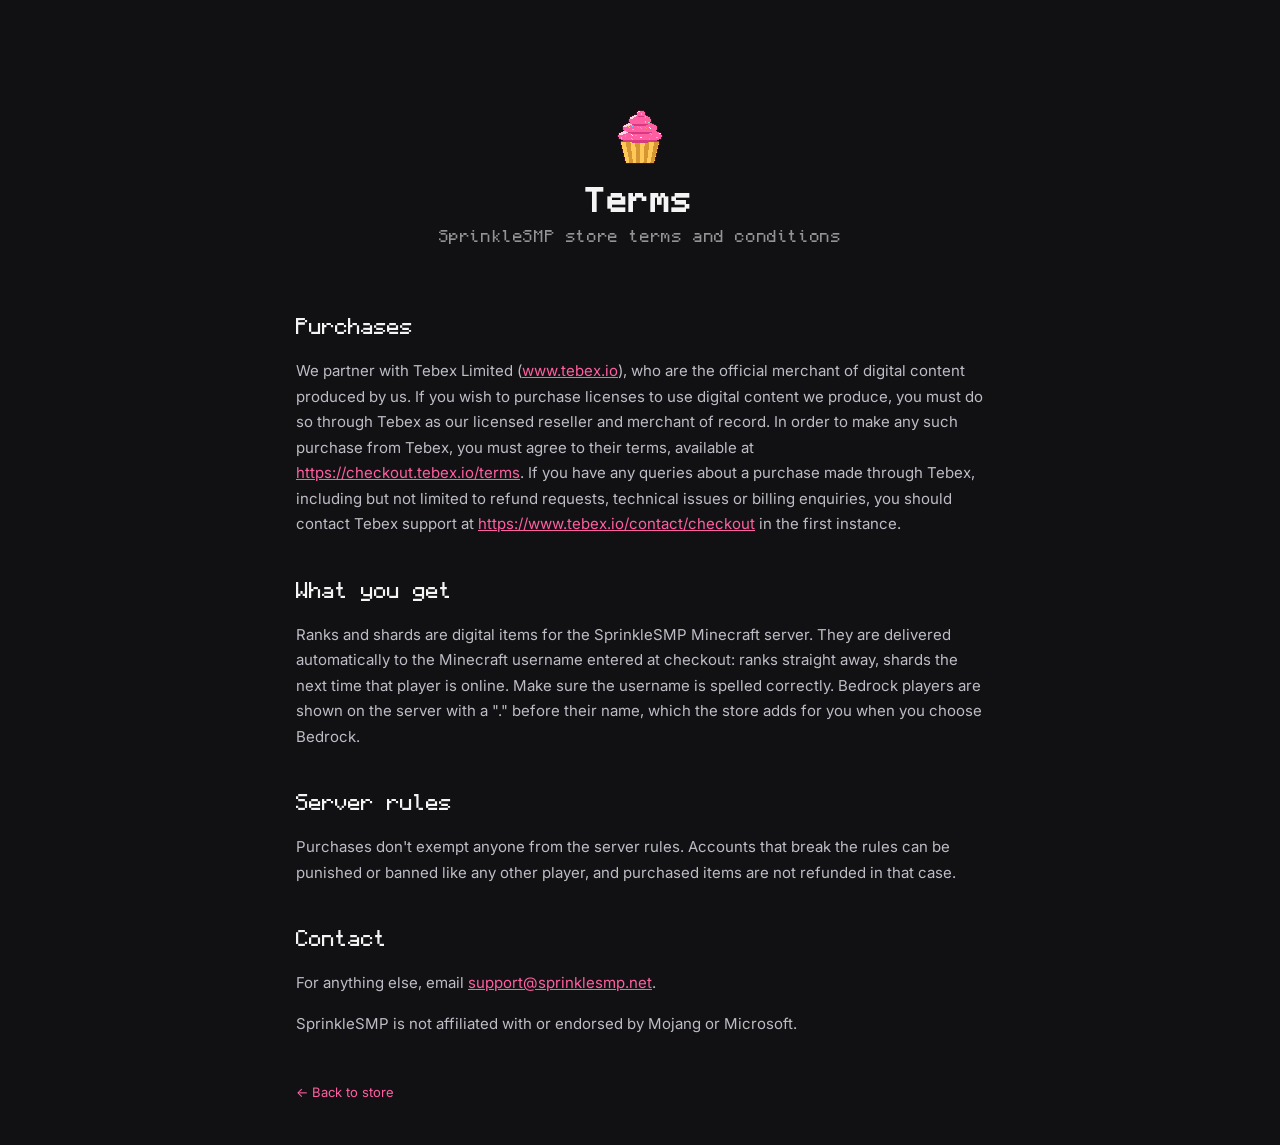
==== terms.html @ a9b3b28e "Add files via upload" ====
<!doctype html>
<html lang="en">
<head>
  <meta charset="utf-8">
  <meta name="viewport" content="width=device-width, initial-scale=1">
  <title>SprinkleSMP | Terms</title>
  <link rel="icon" type="image/png" href="logo.png">
  <link href="https://fonts.googleapis.com/css2?family=Inter:wght@400;600;700&display=swap" rel="stylesheet">
  <link rel="stylesheet" href="style.css">
  <style>
    .terms { max-width: 720px; margin: 0 auto; padding: 0 16px 40px; color: var(--muted); line-height: 1.7; font-size: 15px; }
    .terms h2 { font-family: var(--pixel); font-weight: 400; color: var(--text); font-size: 20px; margin: 36px 0 10px; }
    .terms a { color: var(--pink); }
    .back { display: inline-block; margin-top: 30px; color: var(--muted); text-decoration: none; font-size: 13px; }
    .back:hover { color: var(--text); }
  </style>
</head>
<body>
  <main class="wrap">
    <header class="hero" style="padding-bottom:20px">
      <a href="./"><img class="hero__logo" src="logo.png" alt="SprinkleSMP" width="64" height="64"></a>
      <h1 class="hero__title">Terms</h1>
      <p class="hero__sub">SprinkleSMP store terms and conditions</p>
    </header>

    <article class="terms">
      <h2>Purchases</h2>
      <p>We partner with Tebex Limited (<a href="https://www.tebex.io" target="_blank" rel="noopener">www.tebex.io</a>), who are the official merchant of digital content produced by us. If you wish to purchase licenses to use digital content we produce, you must do so through Tebex as our licensed reseller and merchant of record. In order to make any such purchase from Tebex, you must agree to their terms, available at <a href="https://checkout.tebex.io/terms" target="_blank" rel="noopener">https://checkout.tebex.io/terms</a>. If you have any queries about a purchase made through Tebex, including but not limited to refund requests, technical issues or billing enquiries, you should contact Tebex support at <a href="https://www.tebex.io/contact/checkout" target="_blank" rel="noopener">https://www.tebex.io/contact/checkout</a> in the first instance.</p>

      <h2>What you get</h2>
      <p>Ranks and shards are digital items for the SprinkleSMP Minecraft server. They are delivered automatically to the Minecraft username entered at checkout: ranks straight away, shards the next time that player is online. Make sure the username is spelled correctly. Bedrock players are shown on the server with a "." before their name, which the store adds for you when you choose Bedrock.</p>

      <h2>Server rules</h2>
      <p>Purchases don't exempt anyone from the server rules. Accounts that break the rules can be punished or banned like any other player, and purchased items are not refunded in that case.</p>

      <h2>Contact</h2>
      <p>For anything else, email <a href="mailto:support@sprinklesmp.net">support@sprinklesmp.net</a>.</p>

      <p>SprinkleSMP is not affiliated with or endorsed by Mojang or Microsoft.</p>
      <a class="back" href="./">&larr; Back to store</a>
    </article>
  </main>
</body>
</html>
---- style.css ----
/* Monocraft by Idrees Hassan, SIL Open Font License 1.1 (https://github.com/IdreesInc/Monocraft) */
@font-face { font-family: "Monocraft"; src: url("Monocraft.otf") format("opentype"); font-weight: 400; font-display: swap; }
@font-face { font-family: "Monocraft"; src: url("Monocraft-Bold.otf") format("opentype"); font-weight: 700; font-display: swap; }

:root {
  --bg: #111113;
  --card: #1b1b1d;
  --card-line: #303033;
  --row-line: #29292d;
  --text: #f5f5f6;
  --muted: #bdbdc6;
  --tag: #a4a4ab;
  --pink: #ff5fa2;
  --pink-btn-bg: #2a2026;
  --pink-btn-line: #4d2f3d;
  --purple: #c25cff;
  --pixel: "Monocraft", monospace;
  --sans: "Inter", system-ui, -apple-system, "Segoe UI", sans-serif;
}

* { box-sizing: border-box; }
[hidden] { display: none !important; }
html, body { margin: 0; }
body {
  background: var(--bg);
  color: var(--text);
  font-family: var(--sans);
  font-size: 14px;
  -webkit-font-smoothing: antialiased;
}
button { font: inherit; color: inherit; cursor: pointer; }
img { image-rendering: pixelated; }

.wrap { max-width: 1072px; margin: 0 auto; padding: 0 16px; }

/* ---------- header ---------- */
.hero { text-align: center; padding: 104px 0 72px; }
.hero__logo { display: block; margin: 0 auto; width: 64px; height: 64px; }
.hero__title {
  font-family: var(--pixel); font-weight: 700; font-size: 30px; line-height: 39px;
  letter-spacing: 1.5px; margin: 12px 0 10px; color: #f4f4f5;
}
.hero__sub { font-family: var(--pixel); font-size: 15px; letter-spacing: .6px; color: rgba(255, 255, 255, .55); margin: 0 0 8px; }
.hero__ip {
  display: inline-flex; align-items: center; gap: 6px; background: none; border: 0; padding: 2px 4px;
  font-family: var(--pixel); font-size: 16px; color: rgba(255, 95, 162, .45); transition: color .15s;
}
.hero__ip:hover { color: var(--pink); }
.hero__ip.copied span::after { content: "  copied!"; color: #3bea6b; }

/* ---------- sections ---------- */
.section__head { display: flex; align-items: center; justify-content: space-between; margin: 0 0 20px; }
.section__head h2 { font-family: var(--pixel); font-weight: 400; font-size: 18px; line-height: 27px; margin: 0; color: #f5f5f5; }
.section__head span { font-size: 13px; line-height: 19.5px; color: var(--tag); }
.divider { border: 0; border-top: 1px solid #232326; margin: 46px 0 40px; }

.grid { display: grid; grid-template-columns: repeat(3, 1fr); gap: 18px; }
@media (max-width: 760px) { .grid { grid-template-columns: 1fr; } .section__head span { display: none; } .hero { padding: 56px 0 44px; } }

.card {
  background: var(--card); border: 1px solid var(--card-line); border-radius: 16px; padding: 26px;
  transition: border-color .25s, box-shadow .25s;
}

/* ---------- rank cards ---------- */
.rank:hover { border-color: rgba(255, 95, 162, .4); }
.rank__name { font-family: var(--pixel); font-weight: 400; font-size: 27px; line-height: 35px; letter-spacing: -.3px; margin: 0 0 34px; }
.rank__stats { list-style: none; margin: 0 0 38px; padding: 0; }
.rank__stats li {
  display: flex; justify-content: space-between; align-items: center; line-height: 21px;
  padding: 0 0 15px; margin: 0 0 15px; border-bottom: 1px solid var(--row-line); color: var(--muted);
}
.rank__stats li:last-child { border-bottom: 0; padding: 0; margin: 0; }
.rank__stats b { color: #fff; font-weight: 700; font-size: 14px; }

.price {
  display: flex; align-items: baseline; justify-content: center; gap: 7px; width: 100%; height: 54px; align-content: center;
  background: var(--pink-btn-bg); border: 1px solid var(--pink-btn-line); border-radius: 12px; padding: 0 8px;
  transition: background-color .15s, border-color .15s;
}
.rank .price { align-items: center; }
.price:hover { background: #36242e; border-color: var(--pink); }
.price__amt { font-family: var(--pixel); font-size: 22px; line-height: 27.5px; color: var(--pink); }
.price__cur { font-family: var(--pixel); font-size: 14px; line-height: 21px; color: var(--pink); }
.price__per { font-family: var(--pixel); font-weight: 700; font-size: 14px; line-height: 21px; color: #99999c; }

/* ---------- shard cards ---------- */
.shard { display: flex; flex-direction: column; align-items: center; text-align: center; padding: 26px 26px 18px; }
.shard:hover { border-color: rgba(179, 75, 255, .5); box-shadow: 0 18px 40px -16px rgba(170, 80, 255, .5); }
.shard__badge {
  font-family: var(--pixel); font-weight: 700; font-size: 10px; line-height: 10px; letter-spacing: .5px;
  color: #00ff39; background: rgba(0, 255, 57, .12); border-radius: 4px; padding: 4px 7px; margin: 0 0 4px; min-height: 18px;
}
.shard__badge.is-empty { visibility: hidden; }
.shard__img { width: 220px; height: 130px; display: flex; align-items: center; justify-content: center; }
.shard__img img { max-height: 120px; max-width: 200px; }
.shard__amount { font-family: var(--pixel); font-weight: 700; font-size: 16px; line-height: 17.6px; color: rgb(179, 75, 255); margin: 8px 0 26px; }
.shard__amount s { font-weight: 400; color: rgb(85, 87, 99); font-size: 12px; line-height: 13.2px; margin-right: 8px; }
.shard .price {
  width: 245px; max-width: 80%; height: 36px; align-items: center; background: transparent;
  border: 1px solid rgba(255, 255, 255, .1); border-radius: 8px; padding: 0 10px; gap: 14px;
}
.shard .price:hover { background: rgba(255, 255, 255, .06); border-color: rgba(255, 255, 255, .18); }
.shard .price__amt { font-size: 13px; line-height: 16px; letter-spacing: .5px; color: #d3d3d3; }
.shard .price__cur { font-size: 10px; line-height: 16px; color: #77777f; }

/* ---------- username step ---------- */
.login { display: flex; justify-content: center; padding: 0 0 100px; }
.login__card {
  width: 100%; max-width: 620px; background: #1f1f22; border-radius: 22px; padding: 34px 28px 28px; text-align: center;
  box-shadow: 0 8px 0 rgba(0,0,0,.35);
}
.login__card h2 { font-family: var(--sans); font-weight: 800; font-size: 21px; margin: 0 0 6px; }
.login__for { color: var(--muted); margin: 0 0 22px; font-size: 13px; }
.login__edition { display: inline-flex; gap: 8px; margin: 0 0 20px; }
.ed { border: 0; border-radius: 7px; padding: 9px 18px; background: #151517; font-weight: 700; font-size: 12px; text-transform: uppercase; letter-spacing: .5px; transition: background .15s; }
.ed:hover { background: #26262a; }
.ed.is-active { background: var(--pink); color: #fff; }
.login__row { display: flex; justify-content: center; }
.login__row input {
  width: 240px; max-width: 60vw; background: #151517; border: 1px solid #2a2a2e; border-right: 0; border-radius: 6px 0 0 6px;
  color: #fff; padding: 10px 12px; font: inherit; outline: none;
}
.login__row input:focus { border-color: var(--pink); }
.login__row button { border: 0; border-radius: 0 6px 6px 0; background: var(--pink); color: #fff; font-weight: 700; padding: 10px 18px; transition: filter .15s; }
.login__row button:hover { filter: brightness(1.1); }
.login__row button[disabled] { filter: grayscale(.4) brightness(.8); cursor: wait; }
.login__err { color: #ff6b6b; margin: 14px 0 0; font-size: 13px; }
.login__back { background: none; border: 0; color: #7c7c86; margin-top: 20px; font-size: 12px; }
.login__back:hover { color: var(--text); }

.notice { max-width: 620px; margin: 0 auto 30px; text-align: center; border-radius: 12px; padding: 12px 16px; background: #12361f; color: #b9f5c9; }

/* ---------- footer ---------- */
.foot { text-align: center; padding: 80px 16px 44px; }
.foot__brand { font-family: var(--pixel); font-size: 24px; }
.foot__small { font-size: 9px; color: #7c7c86; margin: 2px 0 10px; }
.foot__links { display: flex; flex-wrap: wrap; justify-content: center; gap: 4px 16px; }
.foot__links a { font-family: var(--pixel); font-size: 11px; color: #7c7c86; text-decoration: none; transition: color .15s; }
.foot__links a:hover { color: var(--text); }
.foot__tebex { font-size: 10px; color: #55555d; margin-top: 16px; }
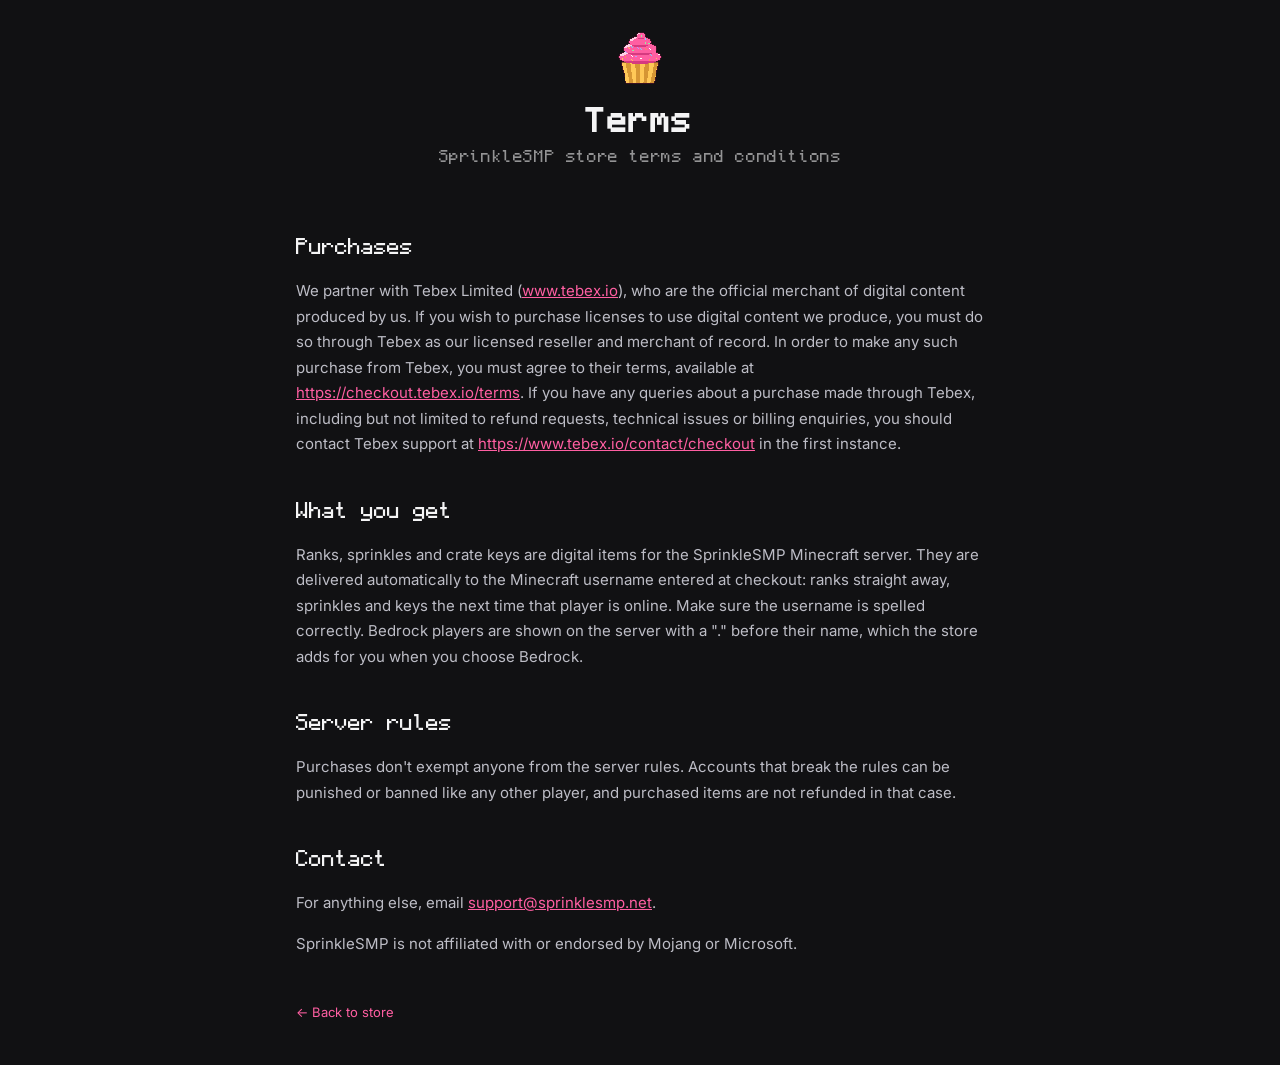
==== commit fd86f69b: "New rank perks, shards renamed to sprinkles" ====
--- a/terms.html
+++ b/terms.html
@@ -28,7 +28,7 @@
       <p>We partner with Tebex Limited (<a href="https://www.tebex.io" target="_blank" rel="noopener">www.tebex.io</a>), who are the official merchant of digital content produced by us. If you wish to purchase licenses to use digital content we produce, you must do so through Tebex as our licensed reseller and merchant of record. In order to make any such purchase from Tebex, you must agree to their terms, available at <a href="https://checkout.tebex.io/terms" target="_blank" rel="noopener">https://checkout.tebex.io/terms</a>. If you have any queries about a purchase made through Tebex, including but not limited to refund requests, technical issues or billing enquiries, you should contact Tebex support at <a href="https://www.tebex.io/contact/checkout" target="_blank" rel="noopener">https://www.tebex.io/contact/checkout</a> in the first instance.</p>
 
       <h2>What you get</h2>
-      <p>Ranks and shards are digital items for the SprinkleSMP Minecraft server. They are delivered automatically to the Minecraft username entered at checkout: ranks straight away, shards the next time that player is online. Make sure the username is spelled correctly. Bedrock players are shown on the server with a "." before their name, which the store adds for you when you choose Bedrock.</p>
+      <p>Ranks, sprinkles and crate keys are digital items for the SprinkleSMP Minecraft server. They are delivered automatically to the Minecraft username entered at checkout: ranks straight away, sprinkles and keys the next time that player is online. Make sure the username is spelled correctly. Bedrock players are shown on the server with a "." before their name, which the store adds for you when you choose Bedrock.</p>
 
       <h2>Server rules</h2>
       <p>Purchases don't exempt anyone from the server rules. Accounts that break the rules can be punished or banned like any other player, and purchased items are not refunded in that case.</p>
--- a/style.css
+++ b/style.css
@@ -34,8 +34,8 @@
 .wrap { max-width: 1072px; margin: 0 auto; padding: 0 16px; }
 
 /* ---------- header ---------- */
-.hero { text-align: center; padding: 104px 0 72px; }
-.hero__logo { display: block; margin: 0 auto; width: 64px; height: 64px; }
+.hero { text-align: center; padding: 26px 0 92px; }
+.hero__logo { display: block; margin: 0 auto; width: 62px; height: 62px; }
 .hero__title {
   font-family: var(--pixel); font-weight: 700; font-size: 30px; line-height: 39px;
   letter-spacing: 1.5px; margin: 12px 0 10px; color: #f4f4f5;
@@ -72,6 +72,7 @@
 }
 .rank__stats li:last-child { border-bottom: 0; padding: 0; margin: 0; }
 .rank__stats b { color: #fff; font-weight: 700; font-size: 14px; }
+.rank__stats li.is-off span, .rank__stats li.is-off b { color: #4a4b52; }
 
 .price {
   display: flex; align-items: baseline; justify-content: center; gap: 7px; width: 100%; height: 54px; align-content: center;
@@ -85,24 +86,46 @@
 .price__per { font-family: var(--pixel); font-weight: 700; font-size: 14px; line-height: 21px; color: #99999c; }
 
 /* ---------- shard cards ---------- */
-.shard { display: flex; flex-direction: column; align-items: center; text-align: center; padding: 26px 26px 18px; }
+.shard { display: flex; flex-direction: column; align-items: center; text-align: center; padding: 40px 26px 36px; }
+.shard--bonus { padding-top: 34px; }
+.shard--bonus .shard__img { height: 128px; }
+.shard--bonus .shard__img img { height: 124px; }
 .shard:hover { border-color: rgba(179, 75, 255, .5); box-shadow: 0 18px 40px -16px rgba(170, 80, 255, .5); }
 .shard__badge {
   font-family: var(--pixel); font-weight: 700; font-size: 10px; line-height: 10px; letter-spacing: .5px;
   color: #00ff39; background: rgba(0, 255, 57, .12); border-radius: 4px; padding: 4px 7px; margin: 0 0 4px; min-height: 18px;
 }
-.shard__badge.is-empty { visibility: hidden; }
-.shard__img { width: 220px; height: 130px; display: flex; align-items: center; justify-content: center; }
-.shard__img img { max-height: 120px; max-width: 200px; }
-.shard__amount { font-family: var(--pixel); font-weight: 700; font-size: 16px; line-height: 17.6px; color: rgb(179, 75, 255); margin: 8px 0 26px; }
+.shard__badge.is-empty { display: none; }
+.shard__img { width: 230px; height: 140px; display: flex; align-items: flex-end; justify-content: center; }
+.shard__img img { height: 140px; width: auto; max-width: 225px; object-fit: contain; }
+.shard__amount { font-family: var(--pixel); font-weight: 700; font-size: 16px; line-height: 17.6px; color: rgb(179, 75, 255); margin: 10px 0 0; }
+.shard--bonus .shard__amount { margin-top: 18px; }
+.shard__amount { margin-bottom: 26px; }
+.shard { padding-bottom: 30px; }
+.shard .price { margin-top: auto; }
 .shard__amount s { font-weight: 400; color: rgb(85, 87, 99); font-size: 12px; line-height: 13.2px; margin-right: 8px; }
 .shard .price {
-  width: 245px; max-width: 80%; height: 36px; align-items: center; background: transparent;
+  width: 245px; max-width: 100%; height: 36px; align-items: center; background: transparent;
   border: 1px solid rgba(255, 255, 255, .1); border-radius: 8px; padding: 0 10px; gap: 14px;
+  transition: border-color .15s, background-color .15s;
 }
-.shard .price:hover { background: rgba(255, 255, 255, .06); border-color: rgba(255, 255, 255, .18); }
+.shard .price:hover { background: rgba(255, 255, 255, .03); border: 1px solid #fff; box-shadow: inset 0 0 0 1px #fff; }
 .shard .price__amt { font-size: 13px; line-height: 16px; letter-spacing: .5px; color: #d3d3d3; }
 .shard .price__cur { font-size: 10px; line-height: 16px; color: #77777f; }
+
+/* ---------- crate key cards (reuse the shard card layout) ---------- */
+.grid--4 { grid-template-columns: repeat(4, minmax(0, 1fr)); }
+@media (max-width: 960px) { .grid--4 { grid-template-columns: repeat(2, minmax(0, 1fr)); } }
+@media (max-width: 760px) { .grid--4 { grid-template-columns: minmax(0, 1fr); } }
+.key { padding: 34px 18px 30px; min-width: 0; }
+.key .price { width: 100%; }
+.key:hover { border-color: color-mix(in srgb, var(--key) 55%, transparent); box-shadow: 0 18px 40px -16px color-mix(in srgb, var(--key) 55%, transparent); }
+.key .shard__img { width: 100%; height: 110px; align-items: center; }
+.key .shard__img img { height: auto; width: 170px; max-width: 90%; image-rendering: pixelated; }
+.key__name { color: var(--key); margin: 14px 0 8px; }
+.key__note { font-size: 12px; color: var(--muted); margin: 0 0 22px; }
+.key--best .shard__badge { color: #FFC857; background: rgba(255, 200, 87, .12); }
+.key:not(.key--best) { padding-top: 56px; }
 
 /* ---------- username step ---------- */
 .login { display: flex; justify-content: center; padding: 0 0 100px; }
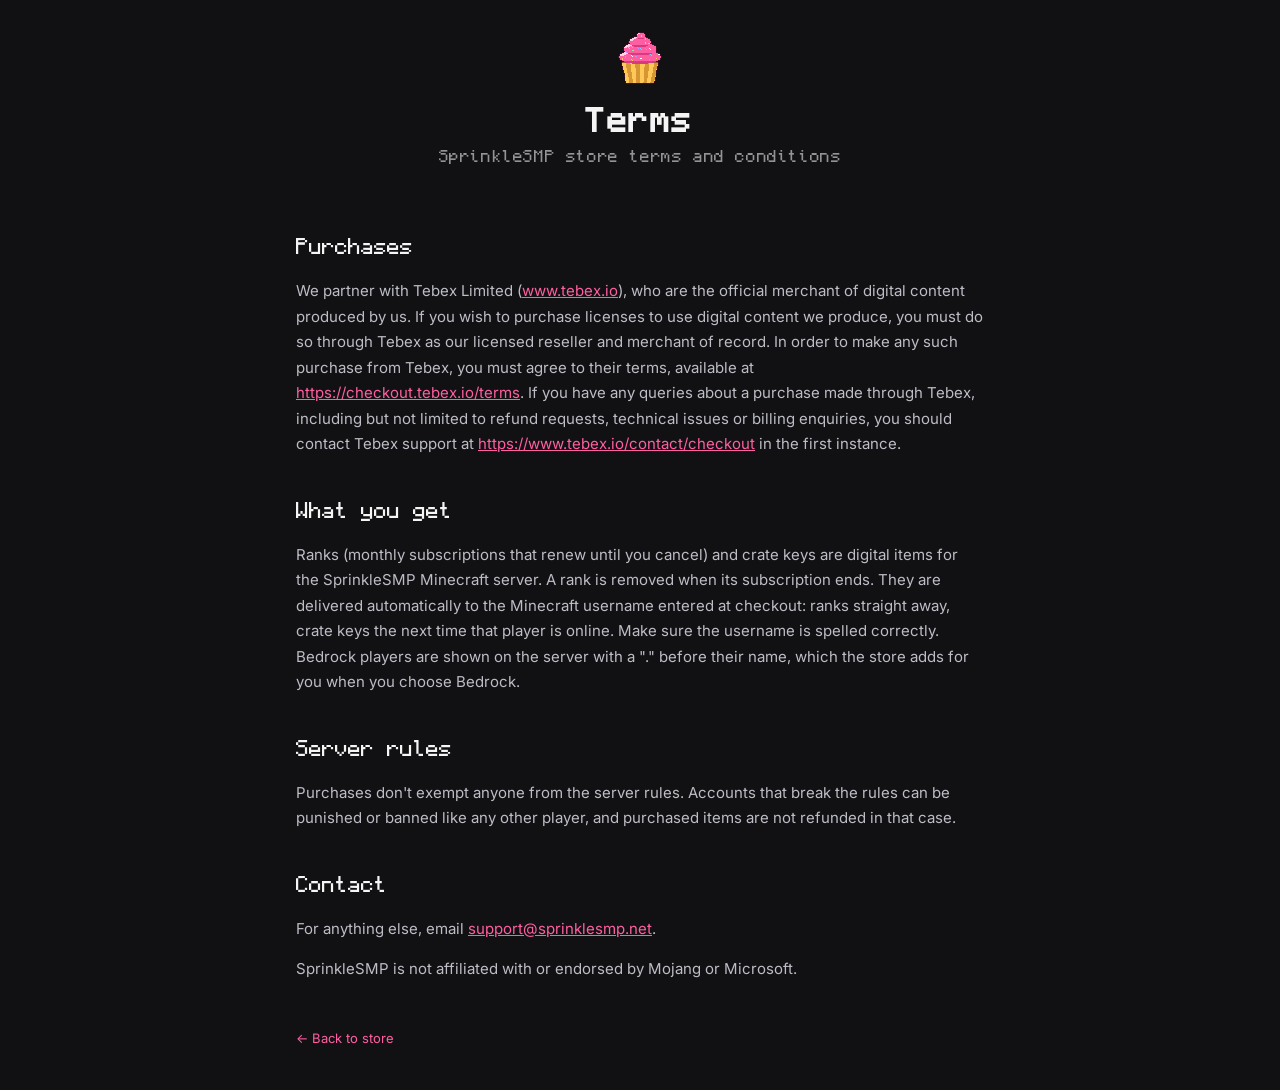
==== commit f87937f7: "Monthly ranks, remove sprinkle packs and Common Key" ====
--- a/terms.html
+++ b/terms.html
@@ -28,7 +28,7 @@
       <p>We partner with Tebex Limited (<a href="https://www.tebex.io" target="_blank" rel="noopener">www.tebex.io</a>), who are the official merchant of digital content produced by us. If you wish to purchase licenses to use digital content we produce, you must do so through Tebex as our licensed reseller and merchant of record. In order to make any such purchase from Tebex, you must agree to their terms, available at <a href="https://checkout.tebex.io/terms" target="_blank" rel="noopener">https://checkout.tebex.io/terms</a>. If you have any queries about a purchase made through Tebex, including but not limited to refund requests, technical issues or billing enquiries, you should contact Tebex support at <a href="https://www.tebex.io/contact/checkout" target="_blank" rel="noopener">https://www.tebex.io/contact/checkout</a> in the first instance.</p>
 
       <h2>What you get</h2>
-      <p>Ranks, sprinkles and crate keys are digital items for the SprinkleSMP Minecraft server. They are delivered automatically to the Minecraft username entered at checkout: ranks straight away, sprinkles and keys the next time that player is online. Make sure the username is spelled correctly. Bedrock players are shown on the server with a "." before their name, which the store adds for you when you choose Bedrock.</p>
+      <p>Ranks (monthly subscriptions that renew until you cancel) and crate keys are digital items for the SprinkleSMP Minecraft server. A rank is removed when its subscription ends. They are delivered automatically to the Minecraft username entered at checkout: ranks straight away, crate keys the next time that player is online. Make sure the username is spelled correctly. Bedrock players are shown on the server with a "." before their name, which the store adds for you when you choose Bedrock.</p>
 
       <h2>Server rules</h2>
       <p>Purchases don't exempt anyone from the server rules. Accounts that break the rules can be punished or banned like any other player, and purchased items are not refunded in that case.</p>
